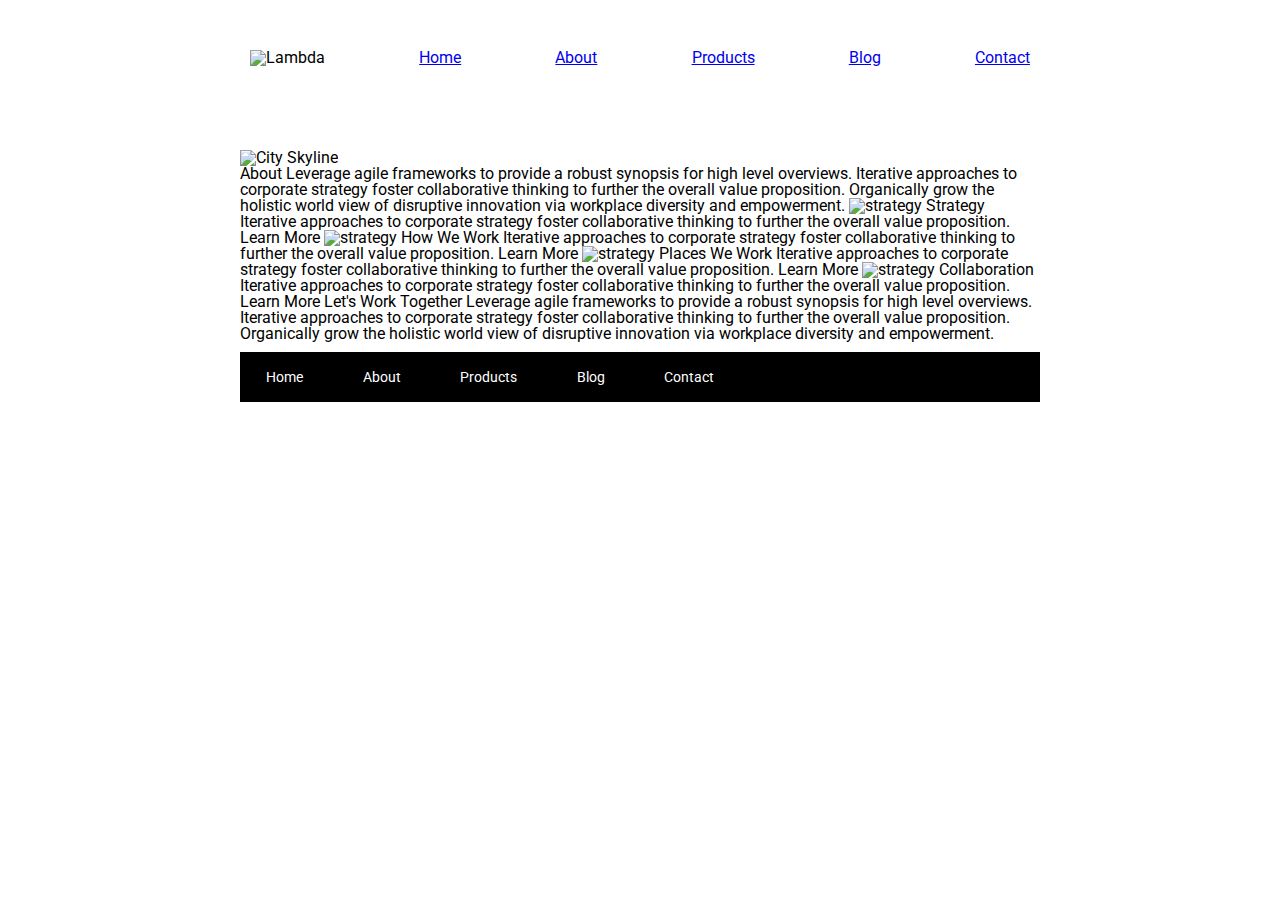
==== about.html @ 2cc648e4 "Sprint-Challenge--User-Interface" ====
<!doctype html>

<html lang="en">
<head>
  <meta charset="utf-8">

  <title>Sprint Challenge - About</title>

  <link href="https://fonts.googleapis.com/css?family=Roboto|Rubik" rel="stylesheet">
  <link rel="stylesheet" href="css/index.css">

</head>

<body>
    <div class="container about-page">
        <header> 
            <nav>
             <div>
             <img src="img/lambda-black.png" alt="Lambda">
         </div>
             <a href="index.html">Home</a>
             <a href="about.html">About</a>
             <a href="index.html">Products</a>
             <a href="index.html">Blog</a>
             <a href="index.html">Contact</a>
                      
         
         </nav>
     </header>
         <div>
             <img src="img/jumbo-about.png" alt="City Skyline">
         </div>
    About

    Leverage agile frameworks to provide a robust synopsis for high level overviews. Iterative approaches to corporate strategy foster collaborative thinking to further the overall value proposition. Organically grow the holistic world view of disruptive innovation via workplace diversity and empowerment.


    <img src="img/about-plan.png" alt="strategy">
    
    Strategy
    
    Iterative approaches to corporate strategy foster collaborative thinking to further the overall value proposition.

    Learn More



    <img src="img/about-working.png" alt="strategy">
    
    How We Work
    
    Iterative approaches to corporate strategy foster collaborative thinking to further the overall value proposition.

    Learn More



    <img src="img/about-office.png" alt="strategy">
    
    Places We Work

    Iterative approaches to corporate strategy foster collaborative thinking to further the overall value proposition.

    Learn More

    <img src="img/about-meeting.png" alt="strategy">
    
    Collaboration
    
    Iterative approaches to corporate strategy foster collaborative thinking to further the overall value proposition.

    Learn More

    Let's Work Together

    Leverage agile frameworks to provide a robust synopsis for high level overviews. Iterative approaches to corporate strategy foster collaborative thinking to further the overall value proposition. Organically grow the holistic world view of disruptive innovation via workplace diversity and empowerment.
        
      <footer>
        <nav>
          <a href="index.html">Home</a>
          <a href="#">About</a>
          <a href="#">Products</a>
          <a href="#">Blog</a>
          <a href="#">Contact</a>
        </nav>
      </footer>
    </div><!-- container -->        
</body>
</html>
---- css/index.css ----
/* http://meyerweb.com/eric/tools/css/reset/ 
   v2.0 | 20110126
   License: none (public domain)
*/

html, body, div, span, applet, object, iframe,
h1, h2, h3, h4, h5, h6, p, blockquote, pre,
a, abbr, acronym, address, big, cite, code,
del, dfn, em, img, ins, kbd, q, s, samp,
small, strike, strong, sub, sup, tt, var,
b, u, i, center,
dl, dt, dd, ol, ul, li,
fieldset, form, label, legend,
table, caption, tbody, tfoot, thead, tr, th, td,
article, aside, canvas, details, embed, 
figure, figcaption, footer, header, hgroup, 
menu, nav, output, ruby, section, summary,
time, mark, audio, video {
	margin: 0;
	padding: 0;
	border: 0;
	font-size: 100%;
	font: inherit;
	vertical-align: baseline;
}
/* HTML5 display-role reset for older browsers */
article, aside, details, figcaption, figure, 
footer, header, hgroup, menu, nav, section {
	display: block;
}
body {
	line-height: 1;
}
ol, ul {
	list-style: none;
}
blockquote, q {
	quotes: none;
}
blockquote:before, blockquote:after,
q:before, q:after {
	content: '';
	content: none;
}
table {
	border-collapse: collapse;
	border-spacing: 0;
}

* {
    box-sizing: border-box;
}

html, body {
    height: 100%;
    font-family: 'Roboto', sans-serif;
}

h1, h2, h3, h4, h5 {
    font-size: 18px;
    margin-bottom: 15px;
    font-family: 'Rubik', sans-serif;
}

p {
    line-height: 1.4;
}

nav {
   display: flex;
   justify-content: space-between;
   align-items: baseline;
   width: 780px;
   height: 50px;
   padding: 40px 0px 90px 0px;
   margin: 10px 10px 10px 10px;
    
}

.container {
    width: 800px;
    margin: 0 auto;
}

.top-content {
    display: flex;
    flex-wrap: wrap;
    justify-content: space-evenly;
    margin-top: 30px;
    margin-bottom: 20px;
    border-bottom: 1px dashed black;
}

.top-content .text-container {
    width: 48%;
    padding: 0 1%;
    padding-bottom: 20px;  
}

.middle-content {
    margin-bottom: 20px;
    border-bottom: 1px dashed black;
}

.middle-content h2 {
    padding: 0 2%;
    margin-bottom: 0;
}

.middle-content .boxes {
    display: flex;
    flex-wrap: wrap;
    justify-content: space-evenly;
}

.middle-content .boxes .box {
    width: 12.5%;
    height: 100px;
    background: black;
    margin: 20px 2.5%;
    color: white;
    display: flex;
    align-items: center;
    justify-content: center;
}
.box1{
    width: 12.5%;
    height: 100px;
    background: teal;
    margin: 20px 2.5%;
    color: white;
    display: flex;
    align-items: center;
    justify-content: center;
}
.box2 {
    width: 12.5%;
    height: 100px;
    background: gold;
    margin: 20px 2.5%;
    color: white;
    display: flex;
    align-items: center;
    justify-content: center;
}

.box3 {
    width: 12.5%;
    height: 100px;
    background: cadetblue;
    margin: 20px 2.5%;
    color: white;
    display: flex;
    align-items: center;
    justify-content: center;
}
.box4 {
    width: 12.5%;
    height: 100px;
    background: coral;
    margin: 20px 2.5%;
    color: white;
    display: flex;
    align-items: center;
    justify-content: center;
}

.box5 {
    width: 12.5%;
    height: 100px;
    background: crimson;
    margin: 20px 2.5%;
    color: white;
    display: flex;
    align-items: center;
    justify-content: center;
}

.box6 {
    width: 12.5%;
    height: 100px;
    background: forestgreen;
    margin: 20px 2.5%;
    color: white;
    display: flex;
    align-items: center;
    justify-content: center;
}

.box7 {
    width: 12.5%;
    height: 100px;
    background: darkorchid;
    margin: 20px 2.5%;
    color: white;
    display: flex;
    align-items: center;
    justify-content: center;
}

.box8 {
    width: 12.5%;
    height: 100px;
    background: hotpink;
    margin: 20px 2.5%;
    color: white;
    display: flex;
    align-items: center;
    justify-content: center;
}

.box9 {
    width: 12.5%;
    height: 100px;
    background: indigo;
    margin: 20px 2.5%;
    color: white;
    display: flex;
    align-items: center;
    justify-content: center;
}

.box10 {
    width: 12.5%;
    height: 100px;
    background: dodgerblue;
    margin: 20px 2.5%;
    color: white;
    display: flex;
    align-items: center;
    justify-content: center;
}
.bottom-content {
    display: flex;
    margin: 0 2% 20px;
    justify-content: space-around;
}

.bottom-content .text-container {
    padding-right: 4%;
}

.bottom-content .text-container:last-child {
    padding-right: 0;
}

footer {
    width: 100%;
    background: black;
}

footer nav {
    width: 60%;
    display: flex;
    justify-content: space-between;
    align-items: center;
    padding: 20px 2%;
    font-size: 14px;
}

footer nav a {
    color: white;
    text-decoration: none;
}
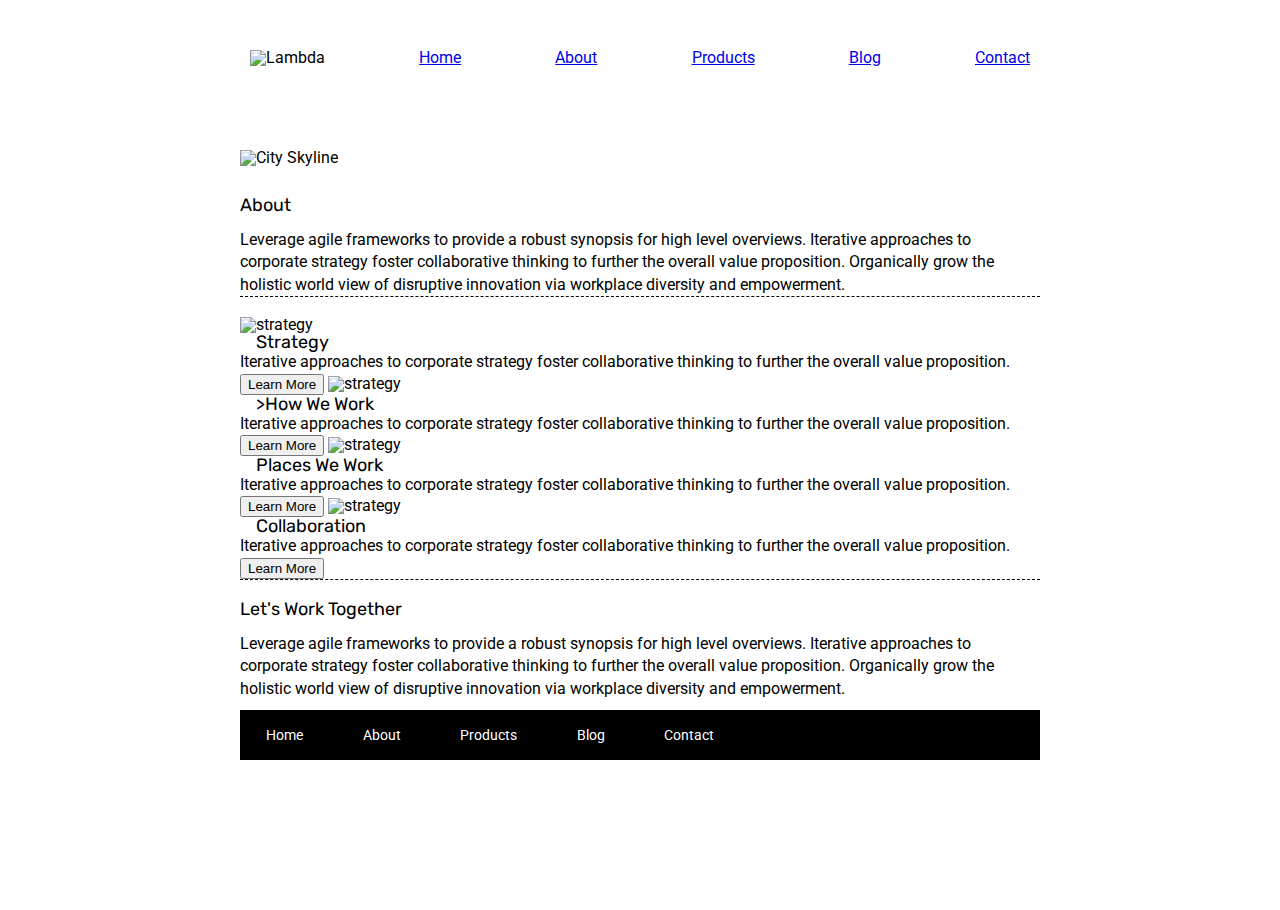
==== commit 0e24b773: "spring-challenge--user-interface" ====
--- a/about.html
+++ b/about.html
@@ -30,51 +30,60 @@
          <div>
              <img src="img/jumbo-about.png" alt="City Skyline">
          </div>
-    About
+   
+ <section class="top-content">
+   <div class='top-text'>
+         <h2>About</h2>
 
-    Leverage agile frameworks to provide a robust synopsis for high level overviews. Iterative approaches to corporate strategy foster collaborative thinking to further the overall value proposition. Organically grow the holistic world view of disruptive innovation via workplace diversity and empowerment.
-
-
-    <img src="img/about-plan.png" alt="strategy">
+    <p>Leverage agile frameworks to provide a robust synopsis for high level overviews. Iterative approaches to corporate strategy foster collaborative thinking to further the overall value proposition. Organically grow the holistic world view of disruptive innovation via workplace diversity and empowerment.
+    </p>
+  </div>
+</section>  
+  
+<img src="img/about-plan.png" alt="strategy">
+   
+<section class="middle-content">
+    <div class='middle-text'>
+   
+      <h2>Strategy</h2>
     
-    Strategy
-    
-    Iterative approaches to corporate strategy foster collaborative thinking to further the overall value proposition.
-
-    Learn More
-
-
+       <p>Iterative approaches to corporate strategy foster collaborative thinking to further the overall value proposition.
+     </p>
+   
+   <button class="button">Learn More</button> 
 
     <img src="img/about-working.png" alt="strategy">
     
-    How We Work
+    <h2>>How We Work</h2>
     
-    Iterative approaches to corporate strategy foster collaborative thinking to further the overall value proposition.
-
-    Learn More
+    <p>Iterative approaches to corporate strategy foster collaborative thinking to further the overall value proposition.
+        </p>
+    <button class="button">Learn More</button> 
 
 
 
     <img src="img/about-office.png" alt="strategy">
     
-    Places We Work
+    <h2>Places We Work</h2>
 
-    Iterative approaches to corporate strategy foster collaborative thinking to further the overall value proposition.
-
-    Learn More
+    <p>Iterative approaches to corporate strategy foster collaborative thinking to further the overall value proposition.
+      </p>
+    <button class="button">Learn More</button> 
 
     <img src="img/about-meeting.png" alt="strategy">
     
-    Collaboration
+   <h2>Collaboration</h2> 
     
-    Iterative approaches to corporate strategy foster collaborative thinking to further the overall value proposition.
+    <p>Iterative approaches to corporate strategy foster collaborative thinking to further the overall value proposition.
+    </p>
+    <button class="button">Learn More</button> 
+   
+  </div>
+  </section>
+    <h2>Let's Work Together</h2>
 
-    Learn More
-
-    Let's Work Together
-
-    Leverage agile frameworks to provide a robust synopsis for high level overviews. Iterative approaches to corporate strategy foster collaborative thinking to further the overall value proposition. Organically grow the holistic world view of disruptive innovation via workplace diversity and empowerment.
-        
+   <p> Leverage agile frameworks to provide a robust synopsis for high level overviews. Iterative approaches to corporate strategy foster collaborative thinking to further the overall value proposition. Organically grow the holistic world view of disruptive innovation via workplace diversity and empowerment.
+        </p>
       <footer>
         <nav>
           <a href="index.html">Home</a>
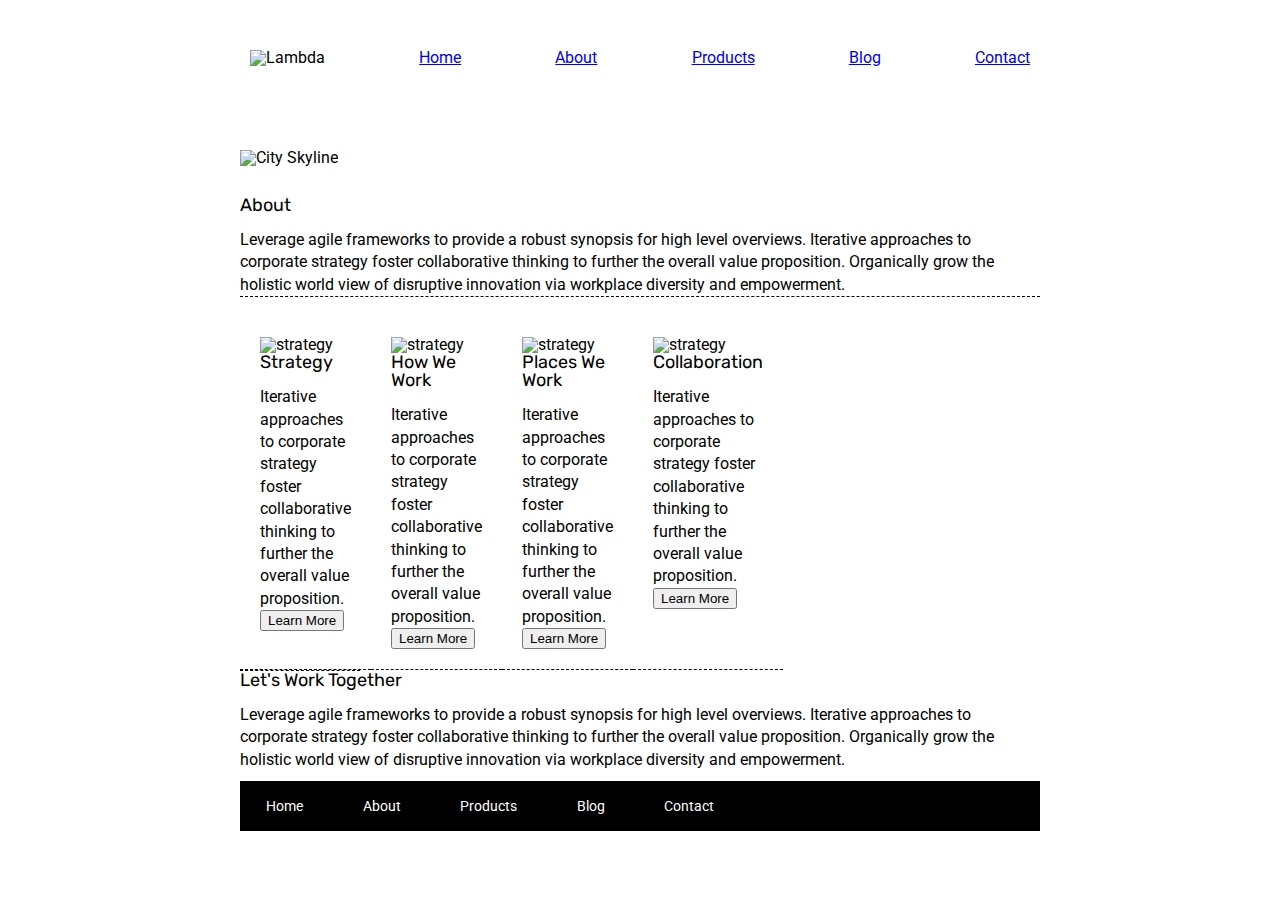
==== commit 16064c10: "Sprint-Challenge--User-Interface" ====
--- a/about.html
+++ b/about.html
@@ -40,46 +40,63 @@
   </div>
 </section>  
   
-<img src="img/about-plan.png" alt="strategy">
+
    
-<section class="middle-content">
+<section class="middleSection">
     <div class='middle-text'>
    
+      <img src="img/about-plan.png" alt="strategy">
+      
       <h2>Strategy</h2>
     
        <p>Iterative approaches to corporate strategy foster collaborative thinking to further the overall value proposition.
      </p>
    
    <button class="button">Learn More</button> 
-
-    <img src="img/about-working.png" alt="strategy">
     
-    <h2>>How We Work</h2>
+   
+   </div> 
+  
+   <div class='middle-text'>
+     
+     <img src="img/about-working.png" alt="strategy">
+    
+    <h2>How We Work</h2>
     
     <p>Iterative approaches to corporate strategy foster collaborative thinking to further the overall value proposition.
         </p>
-    <button class="button">Learn More</button> 
+   
+        <button class="button">Learn More</button> 
 
-
-
+   
+  </div>
+  
+  <div class='middle-text'>
+  
     <img src="img/about-office.png" alt="strategy">
-    
+  
     <h2>Places We Work</h2>
 
     <p>Iterative approaches to corporate strategy foster collaborative thinking to further the overall value proposition.
       </p>
     <button class="button">Learn More</button> 
 
-    <img src="img/about-meeting.png" alt="strategy">
     
-   <h2>Collaboration</h2> 
+    </div>   
+   
+    <div class='middle-text'>
+  
+      <img src="img/about-meeting.png" alt="strategy">
+   
+      <h2>Collaboration</h2> 
     
     <p>Iterative approaches to corporate strategy foster collaborative thinking to further the overall value proposition.
     </p>
+    
     <button class="button">Learn More</button> 
-   
-  </div>
-  </section>
+    
+    </div>
+   </section>
     <h2>Let's Work Together</h2>
 
    <p> Leverage agile frameworks to provide a robust synopsis for high level overviews. Iterative approaches to corporate strategy foster collaborative thinking to further the overall value proposition. Organically grow the holistic world view of disruptive innovation via workplace diversity and empowerment.
@@ -87,10 +104,10 @@
       <footer>
         <nav>
           <a href="index.html">Home</a>
-          <a href="#">About</a>
-          <a href="#">Products</a>
-          <a href="#">Blog</a>
-          <a href="#">Contact</a>
+          <a href="about.html">About</a>
+          <a href="index.html">Products</a>
+          <a href="index.html">Blog</a>
+          <a href="index.html">Contact</a>
         </nav>
       </footer>
     </div><!-- container -->        
--- a/css/index.css
+++ b/css/index.css
@@ -123,6 +123,20 @@
     align-items: center;
     justify-content: center;
 }
+
+.middleSection {
+    display: flex;
+	/* justify-content: space-between;
+    flex-flow: wrap; */
+    align-content: space-between;
+    width: 15%;
+	border-bottom: 1px dashed black;
+}
+
+.middle-text{
+    padding: 20px;
+    border-bottom: 1px dashed black;
+} 
 .box1{
     width: 12.5%;
     height: 100px;
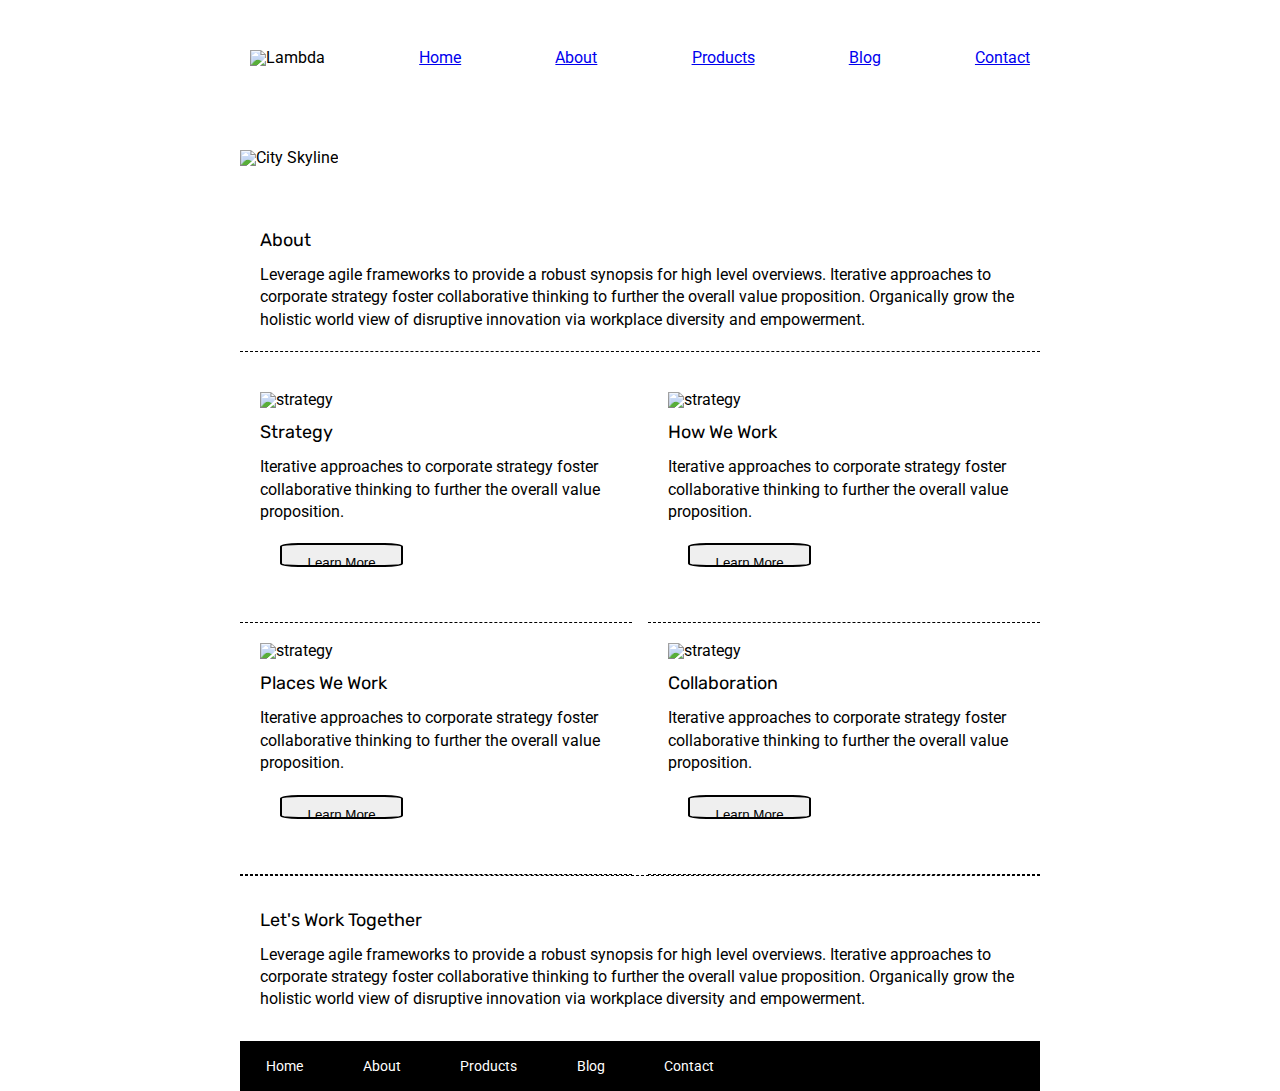
==== commit df6660d9: "Spring-Challenge--User-Interface" ====
--- a/about.html
+++ b/about.html
@@ -96,12 +96,14 @@
     <button class="button">Learn More</button> 
     
     </div>
-   </section>
+  </section>
+  <div class=workTogether>
     <h2>Let's Work Together</h2>
 
    <p> Leverage agile frameworks to provide a robust synopsis for high level overviews. Iterative approaches to corporate strategy foster collaborative thinking to further the overall value proposition. Organically grow the holistic world view of disruptive innovation via workplace diversity and empowerment.
         </p>
-      <footer>
+        </div>
+     <footer>
         <nav>
           <a href="index.html">Home</a>
           <a href="about.html">About</a>
--- a/css/index.css
+++ b/css/index.css
@@ -59,6 +59,7 @@
 h1, h2, h3, h4, h5 {
     font-size: 18px;
     margin-bottom: 15px;
+    margin-top: 15px;
     font-family: 'Rubik', sans-serif;
 }
 
@@ -88,6 +89,7 @@
     justify-content: space-evenly;
     margin-top: 30px;
     margin-bottom: 20px;
+    padding: 20px;
     border-bottom: 1px dashed black;
 }
 
@@ -126,16 +128,18 @@
 
 .middleSection {
     display: flex;
-	/* justify-content: space-between;
-    flex-flow: wrap; */
+    flex-flow: wrap;
+	justify-content: space-between;
     align-content: space-between;
-    width: 15%;
+    width: 100%;
 	border-bottom: 1px dashed black;
 }
 
 .middle-text{
     padding: 20px;
+    width: 49%;
     border-bottom: 1px dashed black;
+
 } 
 .box1{
     width: 12.5%;
@@ -244,14 +248,29 @@
     align-items: center;
     justify-content: center;
 }
-.bottom-content {
-    display: flex;
-    margin: 0 2% 20px;
-    justify-content: space-around;
-}
-
+
+.button {
+    margin: 20px;
+    padding: 10px;
+    width: 35%;
+    height: 10%;
+    border-radius: 15%;
+    border-style: solid;
+    border-color: black;
+}
+
+.workTogether {
+    display: flex;
+    flex-flow: wrap;
+	justify-content: space-between;
+    align-content: space-between;
+    width: 100%;
+    padding: 20px;
+	
+}
 .bottom-content .text-container {
     padding-right: 4%;
+    
 }
 
 .bottom-content .text-container:last-child {
